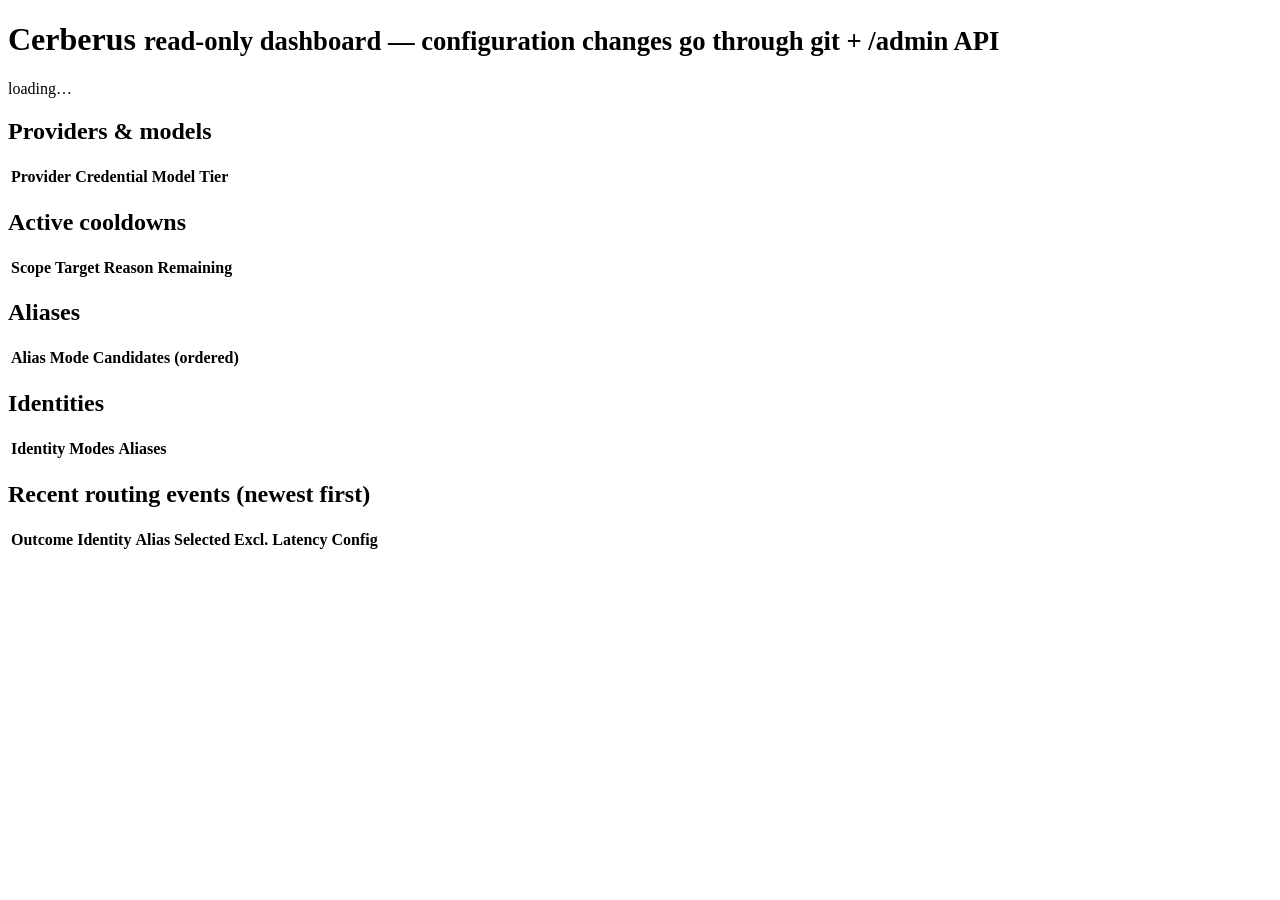
==== src/cerberus/ui/static/index.html @ cc697a65 "checkpoint(s8-s9): unified telemetry and read-only dashboard, hardened Development checkpoint, not a" ====
<!DOCTYPE html>
<!-- Cerberus read-only admin dashboard. Window, not steering wheel:
     this page renders state and NEVER mutates it - GET requests only.
     No inline script or style: CSP (set by the server) allows 'self' assets only. -->
<html lang="en">
<head>
<meta charset="utf-8">
<title>Cerberus</title>
<link rel="stylesheet" href="/admin/ui/app.css">
</head>
<body>
<h1>Cerberus <small>read-only dashboard — configuration changes go through git + /admin API</small></h1>
<div id="meta">loading…</div>
<div class="grid">
  <div>
    <h2>Providers &amp; models</h2>
    <table id="providers"><thead><tr><th>Provider</th><th>Credential</th><th>Model</th><th>Tier</th></tr></thead><tbody></tbody></table>
    <h2>Active cooldowns</h2>
    <table id="cooldowns"><thead><tr><th>Scope</th><th>Target</th><th>Reason</th><th>Remaining</th></tr></thead><tbody></tbody></table>
  </div>
  <div>
    <h2>Aliases</h2>
    <table id="aliases"><thead><tr><th>Alias</th><th>Mode</th><th>Candidates (ordered)</th></tr></thead><tbody></tbody></table>
    <h2>Identities</h2>
    <table id="identities"><thead><tr><th>Identity</th><th>Modes</th><th>Aliases</th></tr></thead><tbody></tbody></table>
  </div>
</div>
<h2>Recent routing events (newest first)</h2>
<table id="events"><thead><tr><th>Outcome</th><th>Identity</th><th>Alias</th><th>Selected</th><th>Excl.</th><th>Latency</th><th>Config</th></tr></thead><tbody></tbody></table>
<script src="/admin/ui/app.js"></script>
</body>
</html>
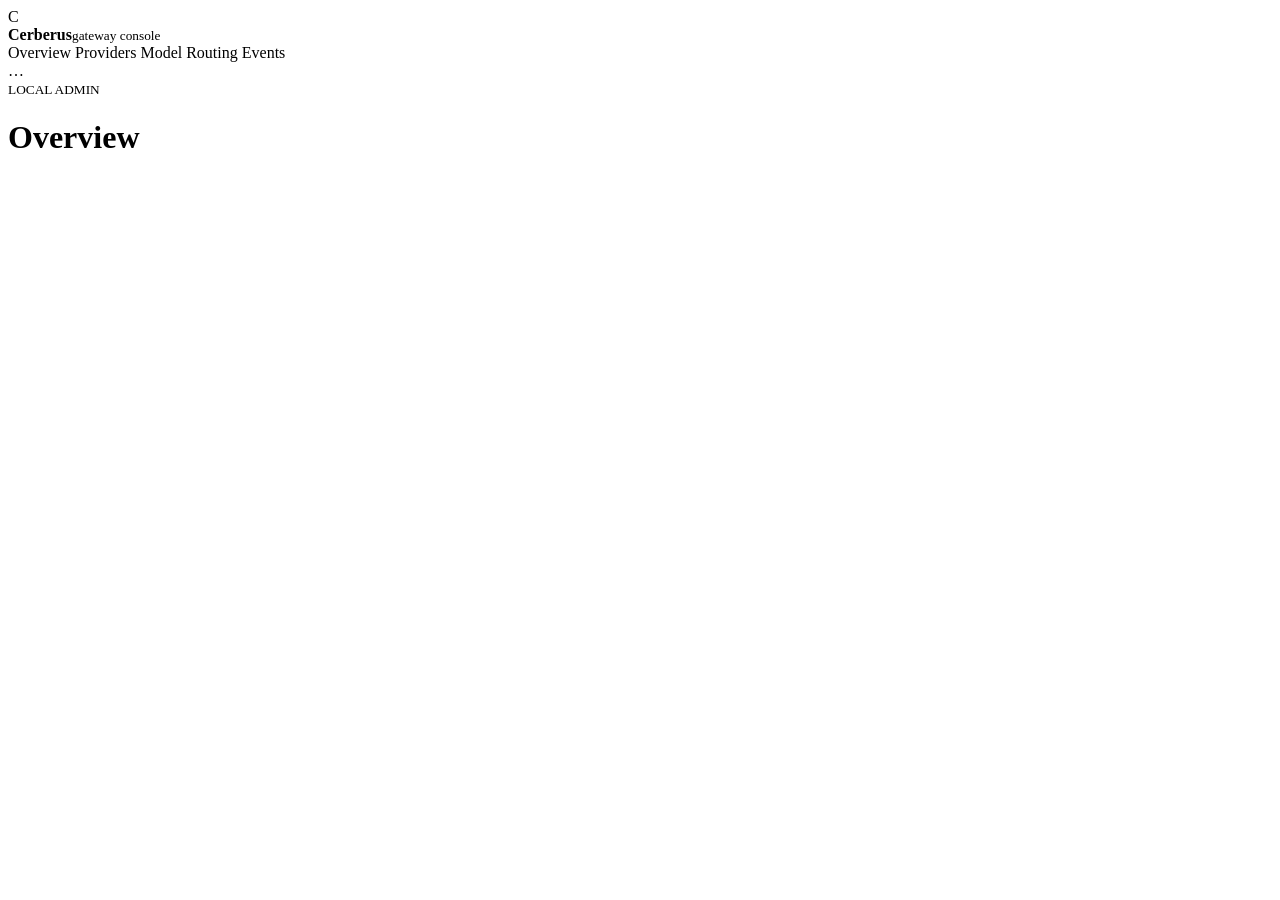
==== commit da8deb03: "feat(console): rich admin console UI (Stage 4) - providers/routing/events Replace the minimal read-o" ====
--- a/src/cerberus/ui/static/index.html
+++ b/src/cerberus/ui/static/index.html
@@ -1,7 +1,8 @@
 <!DOCTYPE html>
-<!-- Cerberus read-only admin dashboard. Window, not steering wheel:
-     this page renders state and NEVER mutates it - GET requests only.
-     No inline script or style: CSP (set by the server) allows 'self' assets only. -->
+<!-- Cerberus admin console. Read + live-probe only: renders state and health,
+     never mutates config (config lifecycle stays git + the /admin API). No inline
+     script/style, no forms; interactive controls are built in app.js and only
+     issue same-origin GETs. CSP is set by the server. -->
 <html lang="en">
 <head>
 <meta charset="utf-8">
@@ -9,24 +10,26 @@
 <link rel="stylesheet" href="/admin/ui/app.css">
 </head>
 <body>
-<h1>Cerberus <small>read-only dashboard — configuration changes go through git + /admin API</small></h1>
-<div id="meta">loading…</div>
-<div class="grid">
-  <div>
-    <h2>Providers &amp; models</h2>
-    <table id="providers"><thead><tr><th>Provider</th><th>Credential</th><th>Model</th><th>Tier</th></tr></thead><tbody></tbody></table>
-    <h2>Active cooldowns</h2>
-    <table id="cooldowns"><thead><tr><th>Scope</th><th>Target</th><th>Reason</th><th>Remaining</th></tr></thead><tbody></tbody></table>
-  </div>
-  <div>
-    <h2>Aliases</h2>
-    <table id="aliases"><thead><tr><th>Alias</th><th>Mode</th><th>Candidates (ordered)</th></tr></thead><tbody></tbody></table>
-    <h2>Identities</h2>
-    <table id="identities"><thead><tr><th>Identity</th><th>Modes</th><th>Aliases</th></tr></thead><tbody></tbody></table>
-  </div>
+<div id="app">
+  <nav id="side">
+    <div class="brand"><span class="logo">C</span><div><b>Cerberus</b><small>gateway console</small></div></div>
+    <a data-view="overview" class="active">Overview</a>
+    <a data-view="providers">Providers</a>
+    <a data-view="routing">Model Routing</a>
+    <a data-view="events">Events</a>
+    <div class="side-foot"><span id="side-health" class="pill">…</span></div>
+  </nav>
+  <main id="main">
+    <header id="topbar">
+      <div><small id="crumb">LOCAL ADMIN</small><h1 id="title">Overview</h1></div>
+      <div id="top-status"></div>
+    </header>
+    <section id="view-overview" class="view"></section>
+    <section id="view-providers" class="view" hidden></section>
+    <section id="view-routing" class="view" hidden></section>
+    <section id="view-events" class="view" hidden></section>
+  </main>
 </div>
-<h2>Recent routing events (newest first)</h2>
-<table id="events"><thead><tr><th>Outcome</th><th>Identity</th><th>Alias</th><th>Selected</th><th>Excl.</th><th>Latency</th><th>Config</th></tr></thead><tbody></tbody></table>
 <script src="/admin/ui/app.js"></script>
 </body>
 </html>
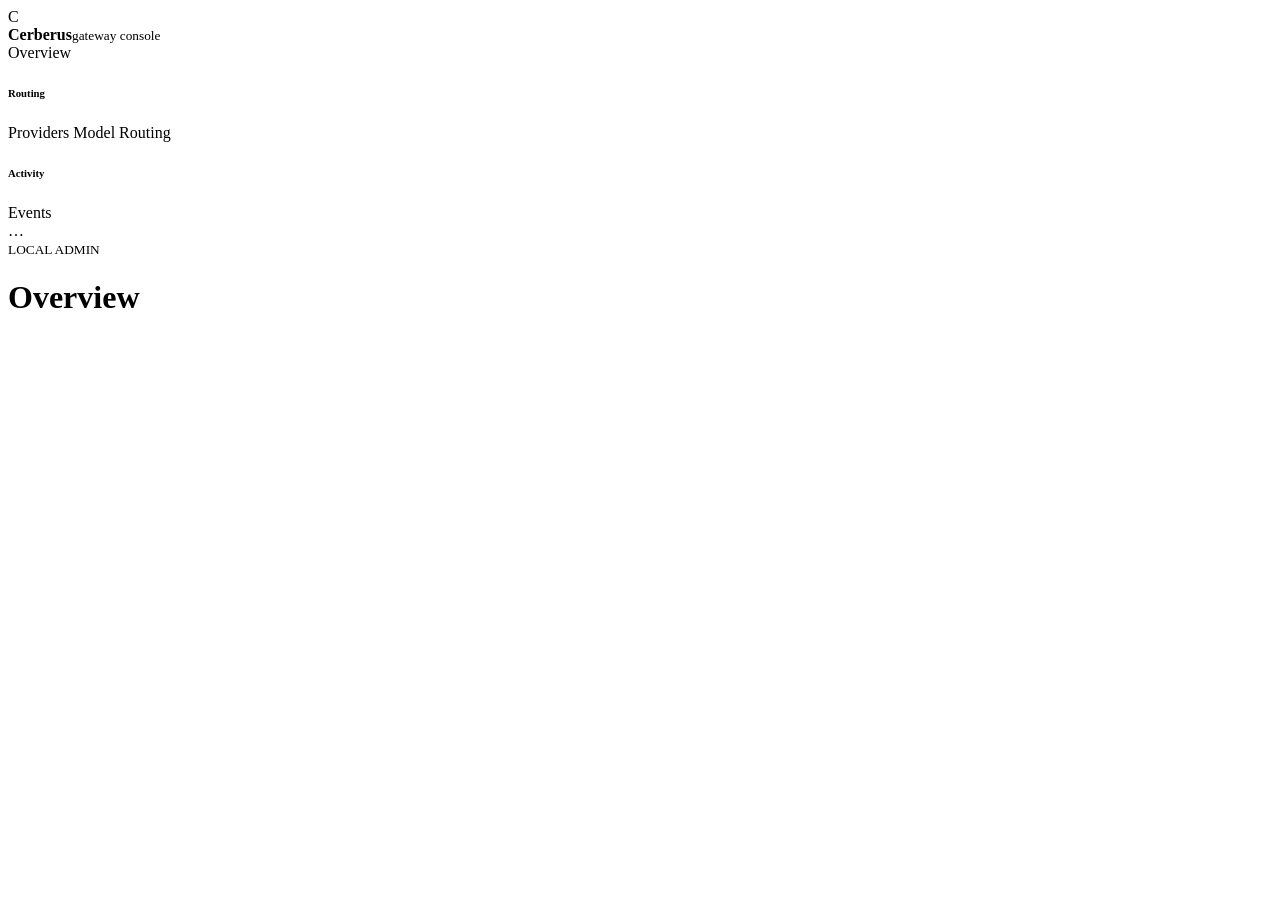
==== commit b126aeee: "feat(ui): reskin admin console — grouped sidebar nav + attention hero, vanilla stack unchanged Opera" ====
--- a/src/cerberus/ui/static/index.html
+++ b/src/cerberus/ui/static/index.html
@@ -13,16 +13,27 @@
 <div id="app">
   <nav id="side">
     <div class="brand"><span class="logo">C</span><div><b>Cerberus</b><small>gateway console</small></div></div>
-    <a data-view="overview" class="active">Overview</a>
-    <a data-view="providers">Providers</a>
-    <a data-view="routing">Model Routing</a>
-    <a data-view="events">Events</a>
+    <div class="navgroup">
+      <a data-view="overview" class="active">Overview</a>
+    </div>
+    <div class="navgroup">
+      <h6>Routing</h6>
+      <a data-view="providers">Providers</a>
+      <a data-view="routing">Model Routing</a>
+    </div>
+    <div class="navgroup">
+      <h6>Activity</h6>
+      <a data-view="events">Events</a>
+    </div>
     <div class="side-foot"><span id="side-health" class="pill">…</span></div>
   </nav>
   <main id="main">
     <header id="topbar">
       <div><small id="crumb">LOCAL ADMIN</small><h1 id="title">Overview</h1></div>
-      <div id="top-status"></div>
+      <div id="top-status-wrap">
+        <div id="top-status"></div>
+        <small id="last-activity" class="muted"></small>
+      </div>
     </header>
     <section id="view-overview" class="view"></section>
     <section id="view-providers" class="view" hidden></section>
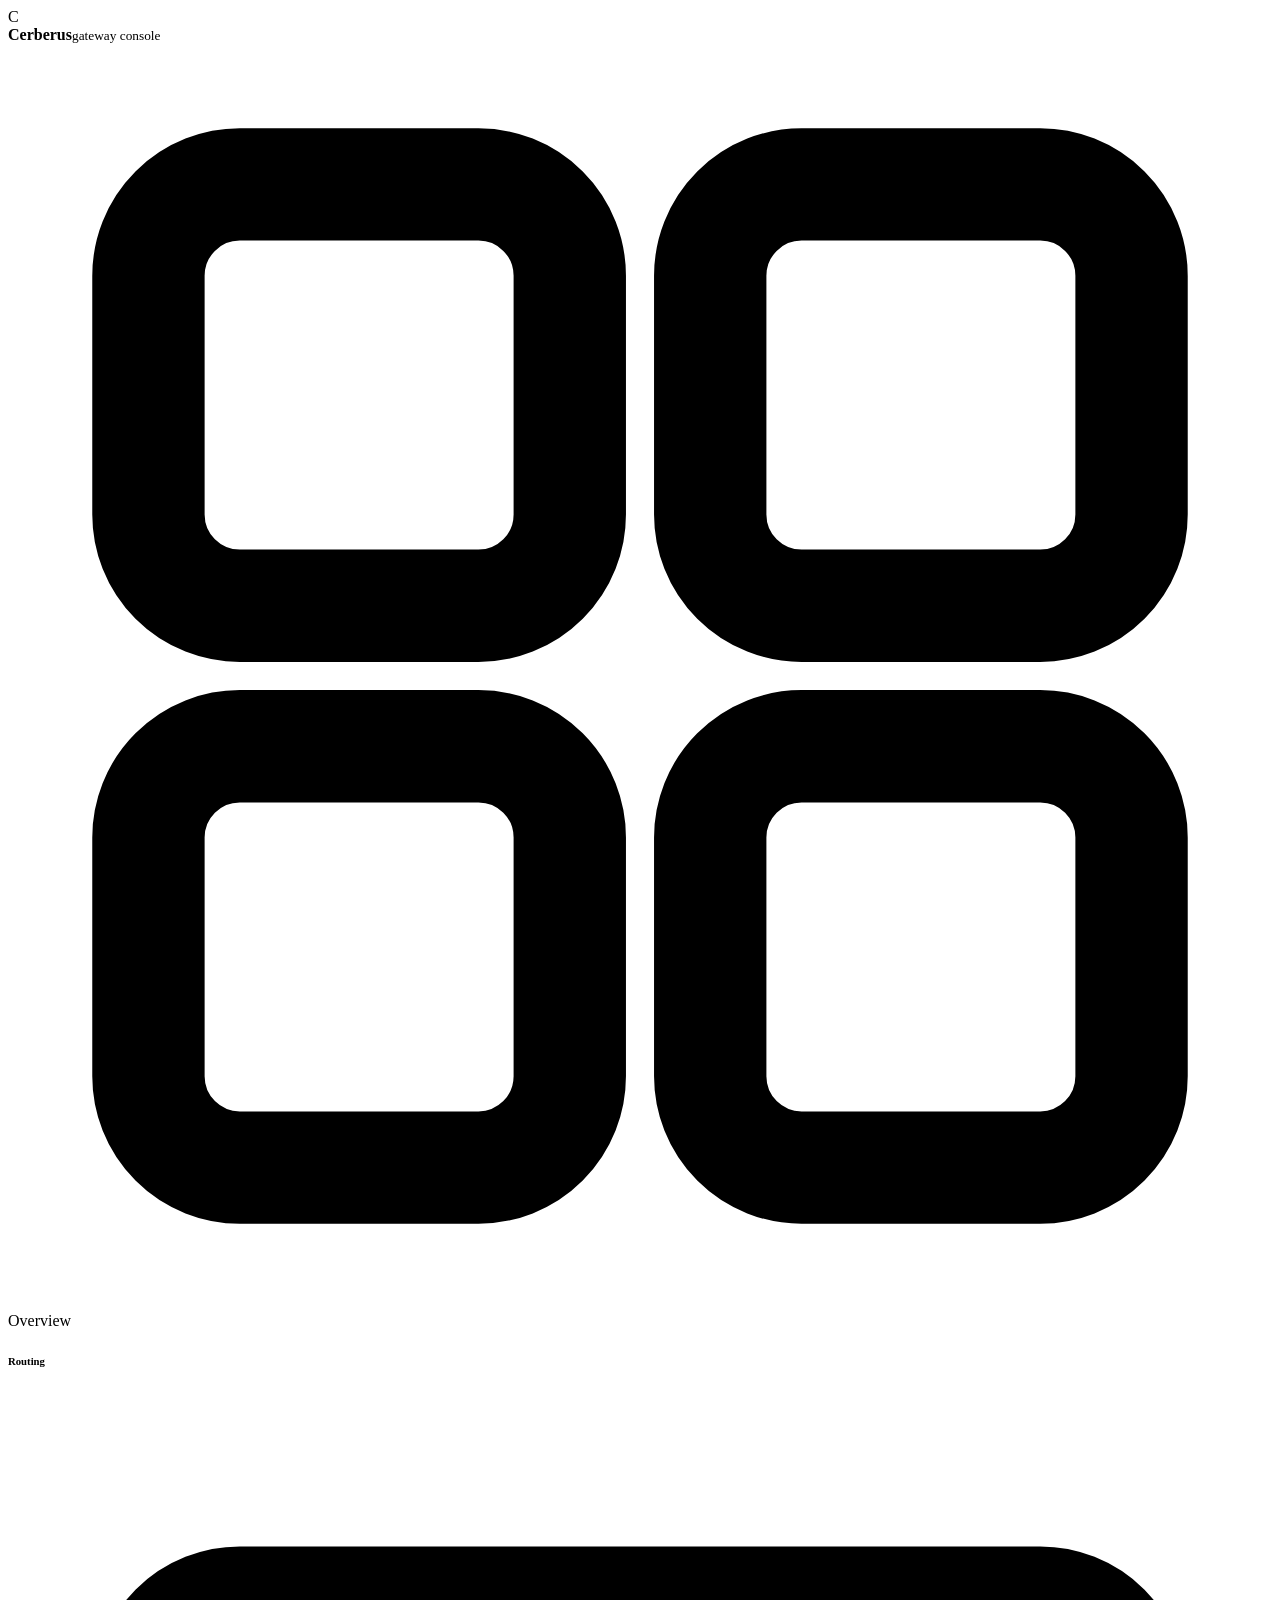
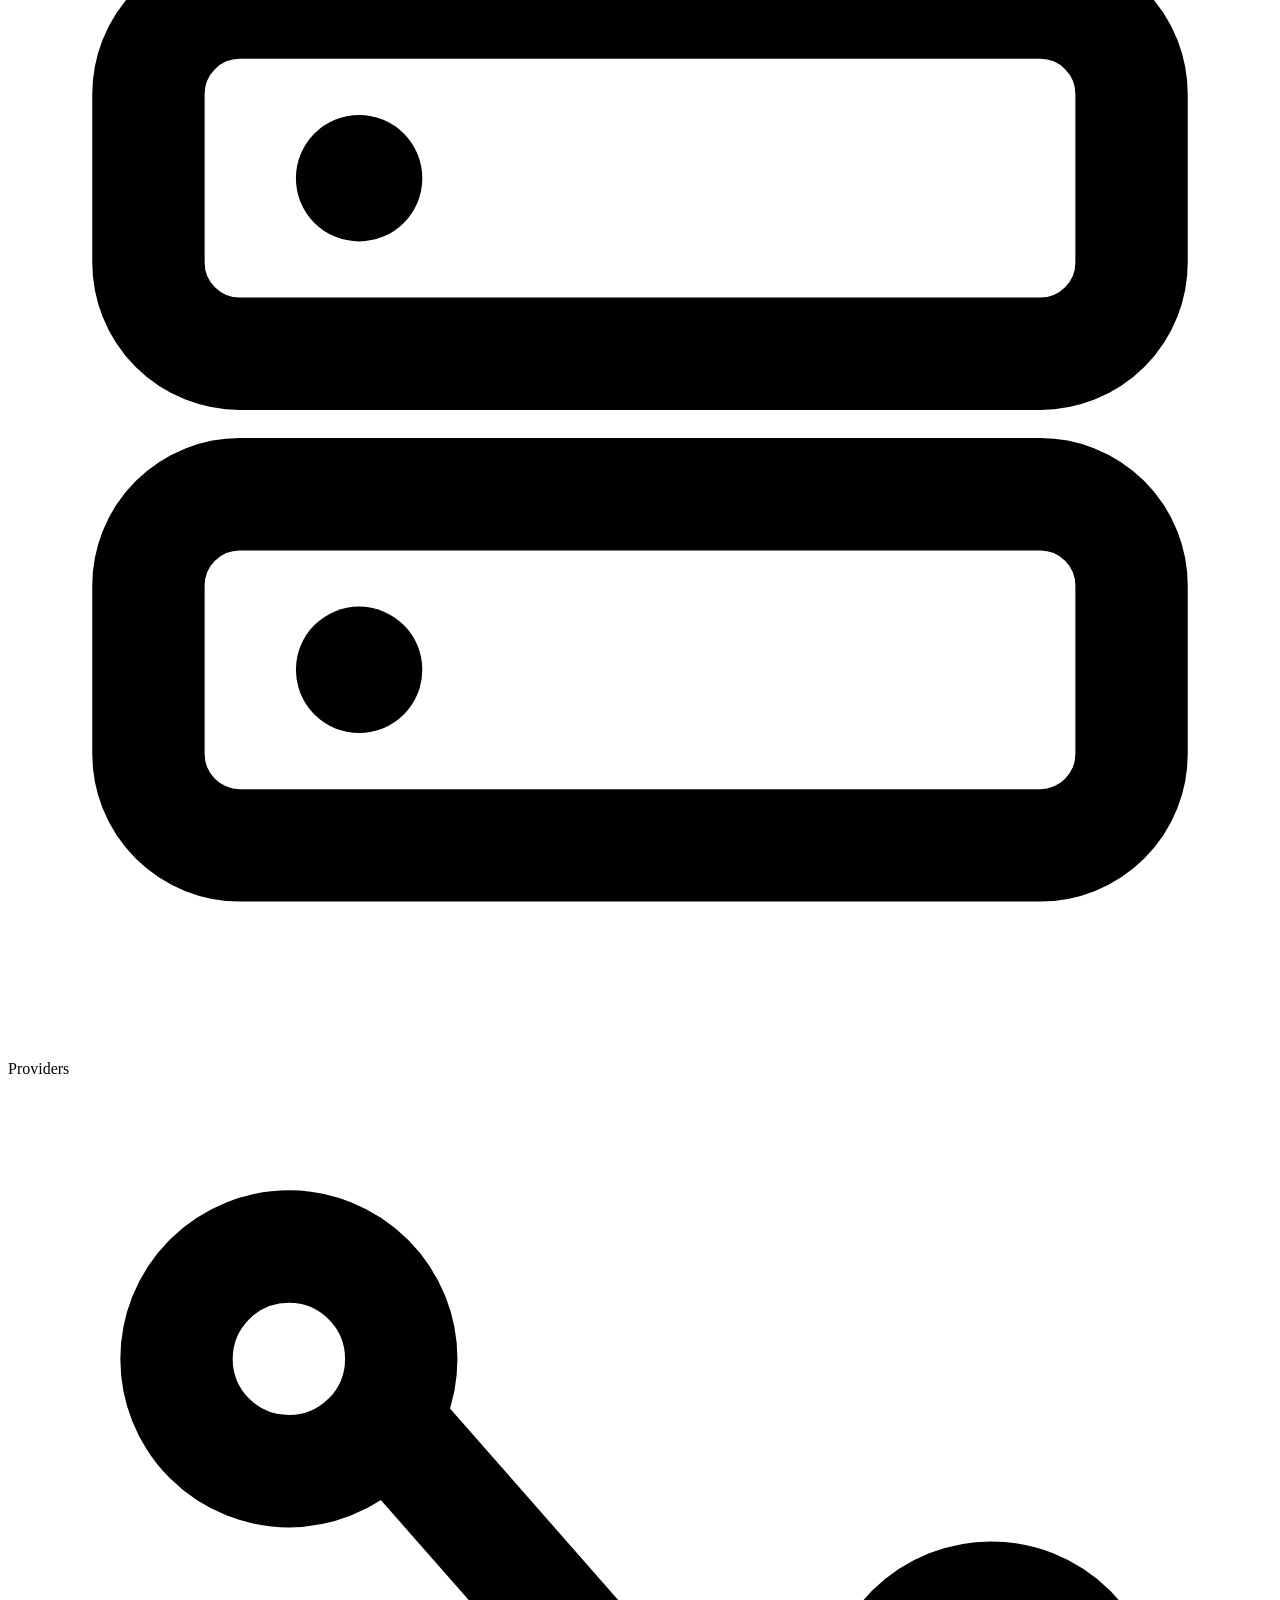
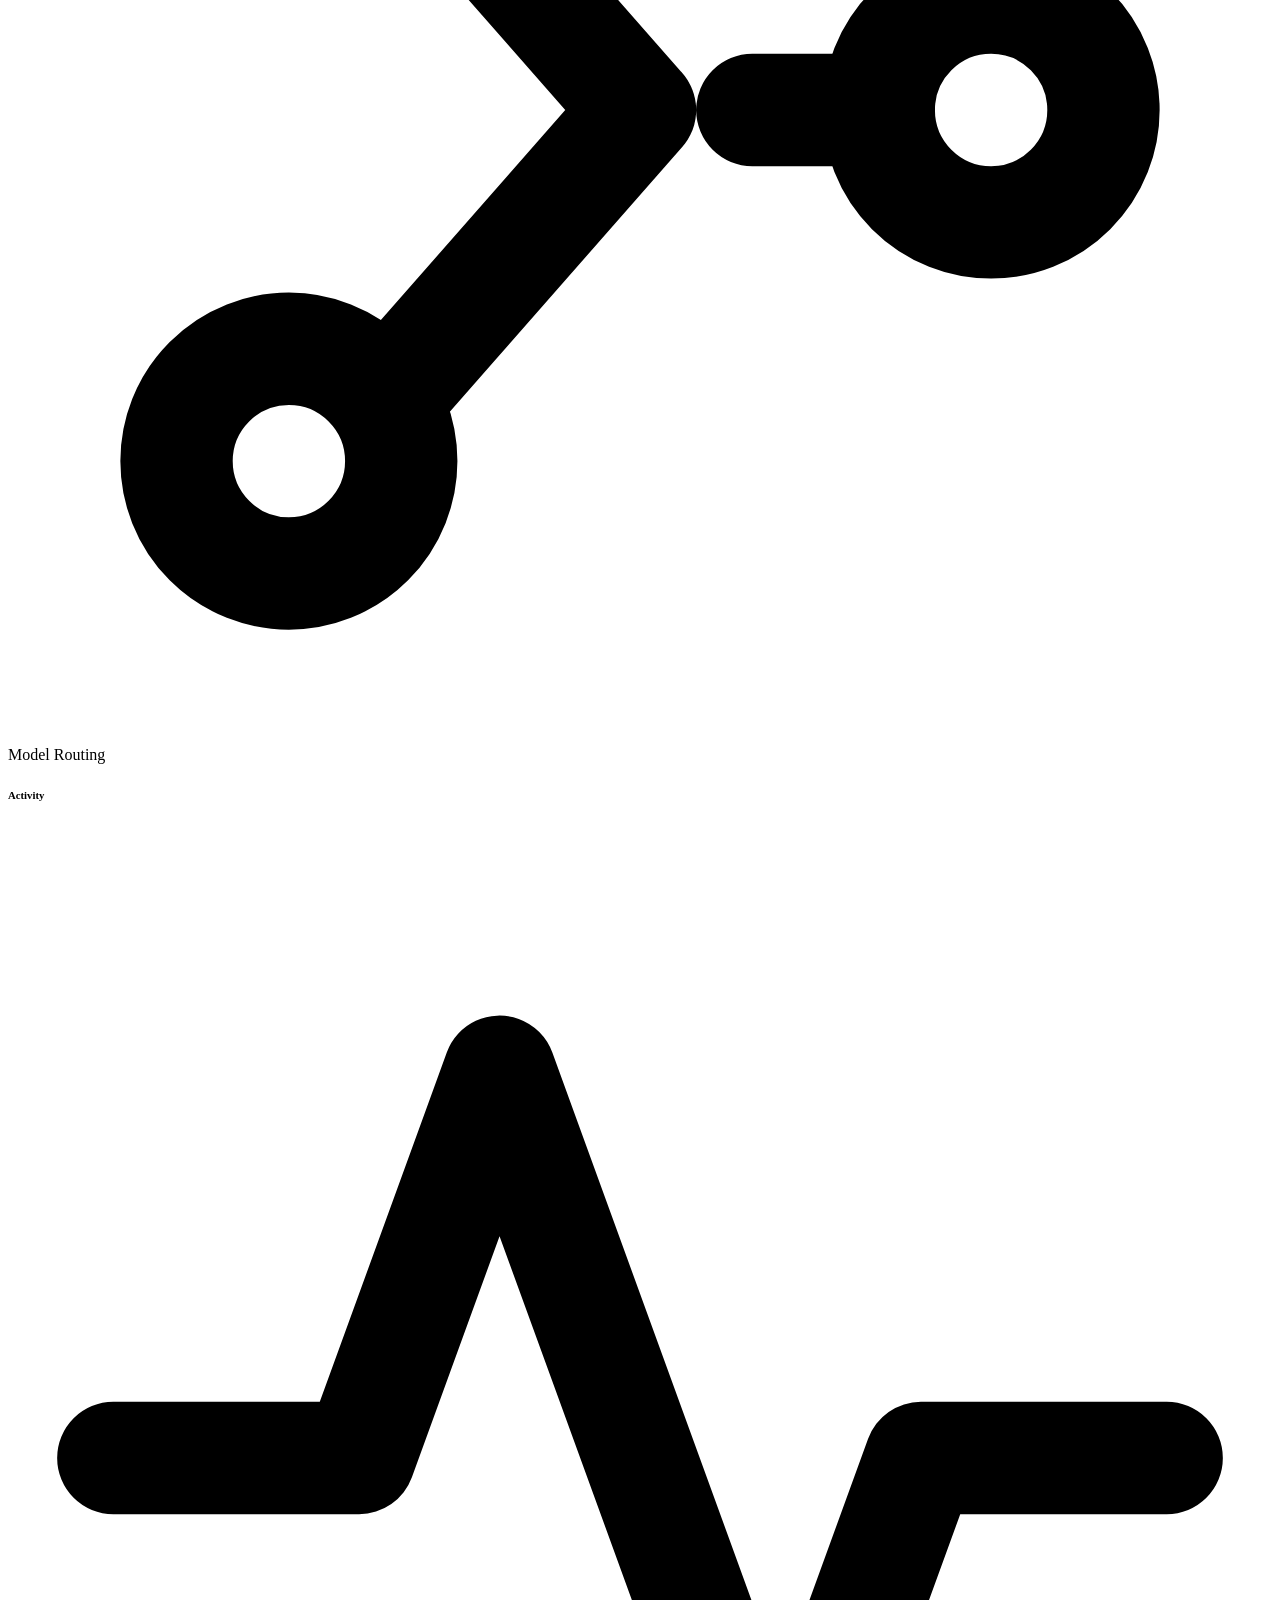
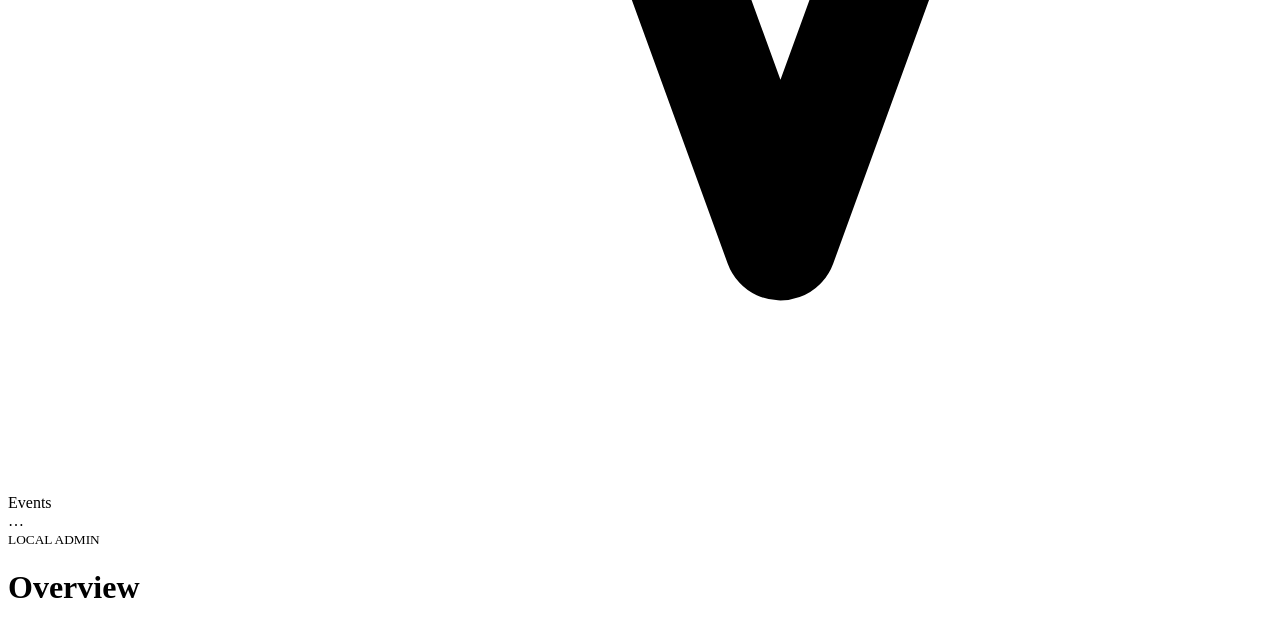
==== commit 763f1b07: "fix(ui): console redesign informed by direct study of two real reference UIs Operator rejected the p" ====
--- a/src/cerberus/ui/static/index.html
+++ b/src/cerberus/ui/static/index.html
@@ -14,16 +14,39 @@
   <nav id="side">
     <div class="brand"><span class="logo">C</span><div><b>Cerberus</b><small>gateway console</small></div></div>
     <div class="navgroup">
-      <a data-view="overview" class="active">Overview</a>
+      <a data-view="overview" class="active">
+        <svg class="nicon" viewBox="0 0 18 18" fill="none" stroke="currentColor" stroke-width="1.6" stroke-linecap="round" stroke-linejoin="round" aria-hidden="true">
+          <rect x="2" y="2" width="6" height="6" rx="1.3"/><rect x="10" y="2" width="6" height="6" rx="1.3"/>
+          <rect x="2" y="10" width="6" height="6" rx="1.3"/><rect x="10" y="10" width="6" height="6" rx="1.3"/>
+        </svg>
+        <span>Overview</span>
+      </a>
     </div>
     <div class="navgroup">
       <h6>Routing</h6>
-      <a data-view="providers">Providers</a>
-      <a data-view="routing">Model Routing</a>
+      <a data-view="providers">
+        <svg class="nicon" viewBox="0 0 18 18" fill="none" stroke="currentColor" stroke-width="1.6" stroke-linecap="round" stroke-linejoin="round" aria-hidden="true">
+          <rect x="2" y="3" width="14" height="5" rx="1.3"/><rect x="2" y="10" width="14" height="5" rx="1.3"/>
+          <circle cx="5" cy="5.5" r=".9" fill="currentColor" stroke="none"/><circle cx="5" cy="12.5" r=".9" fill="currentColor" stroke="none"/>
+        </svg>
+        <span>Providers</span>
+      </a>
+      <a data-view="routing">
+        <svg class="nicon" viewBox="0 0 18 18" fill="none" stroke="currentColor" stroke-width="1.6" stroke-linecap="round" stroke-linejoin="round" aria-hidden="true">
+          <circle cx="4" cy="4" r="1.6"/><circle cx="4" cy="14" r="1.6"/><circle cx="14" cy="9" r="1.6"/>
+          <path d="M5.4 4.9 L9 9 M5.4 13.1 L9 9 M10.6 9 L12.4 9"/>
+        </svg>
+        <span>Model Routing</span>
+      </a>
     </div>
     <div class="navgroup">
       <h6>Activity</h6>
-      <a data-view="events">Events</a>
+      <a data-view="events">
+        <svg class="nicon" viewBox="0 0 18 18" fill="none" stroke="currentColor" stroke-width="1.6" stroke-linecap="round" stroke-linejoin="round" aria-hidden="true">
+          <polyline points="1.5,9 5,9 7,3.5 11,14.5 13,9 16.5,9"/>
+        </svg>
+        <span>Events</span>
+      </a>
     </div>
     <div class="side-foot"><span id="side-health" class="pill">…</span></div>
   </nav>
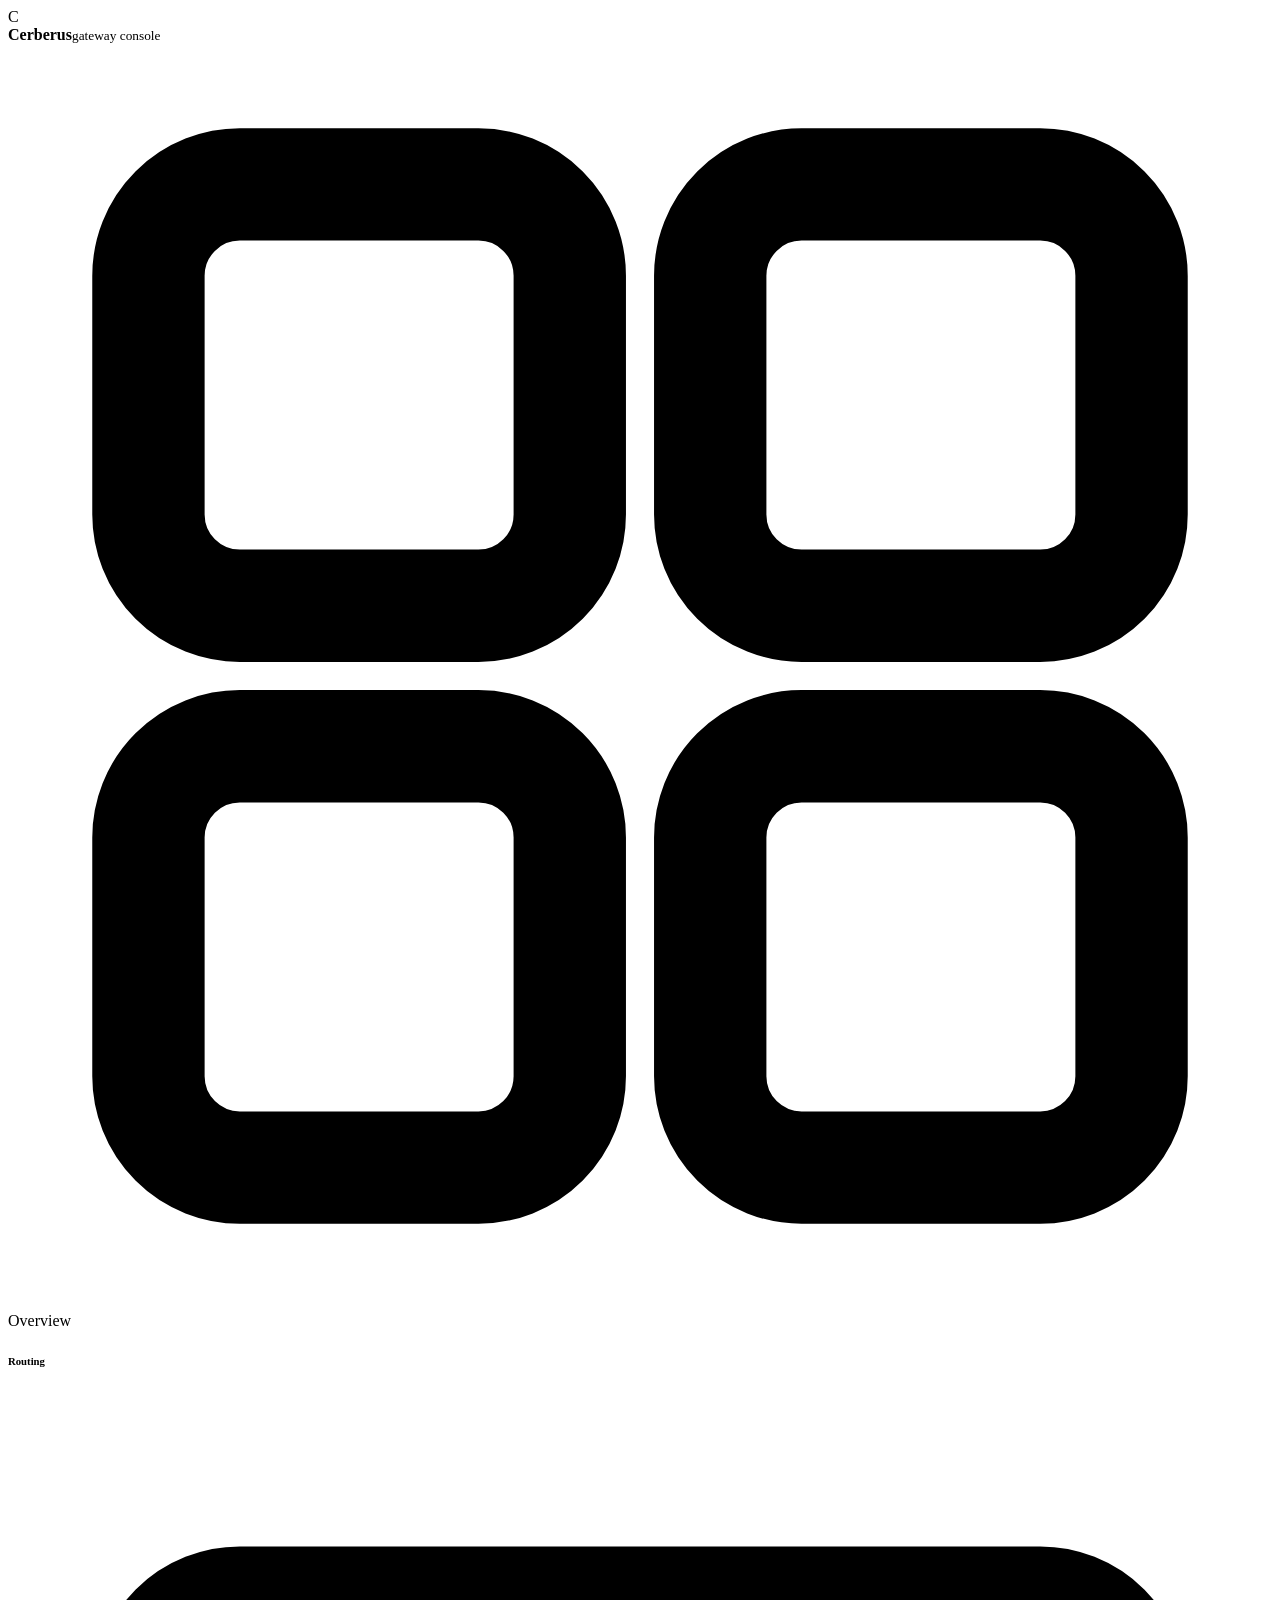
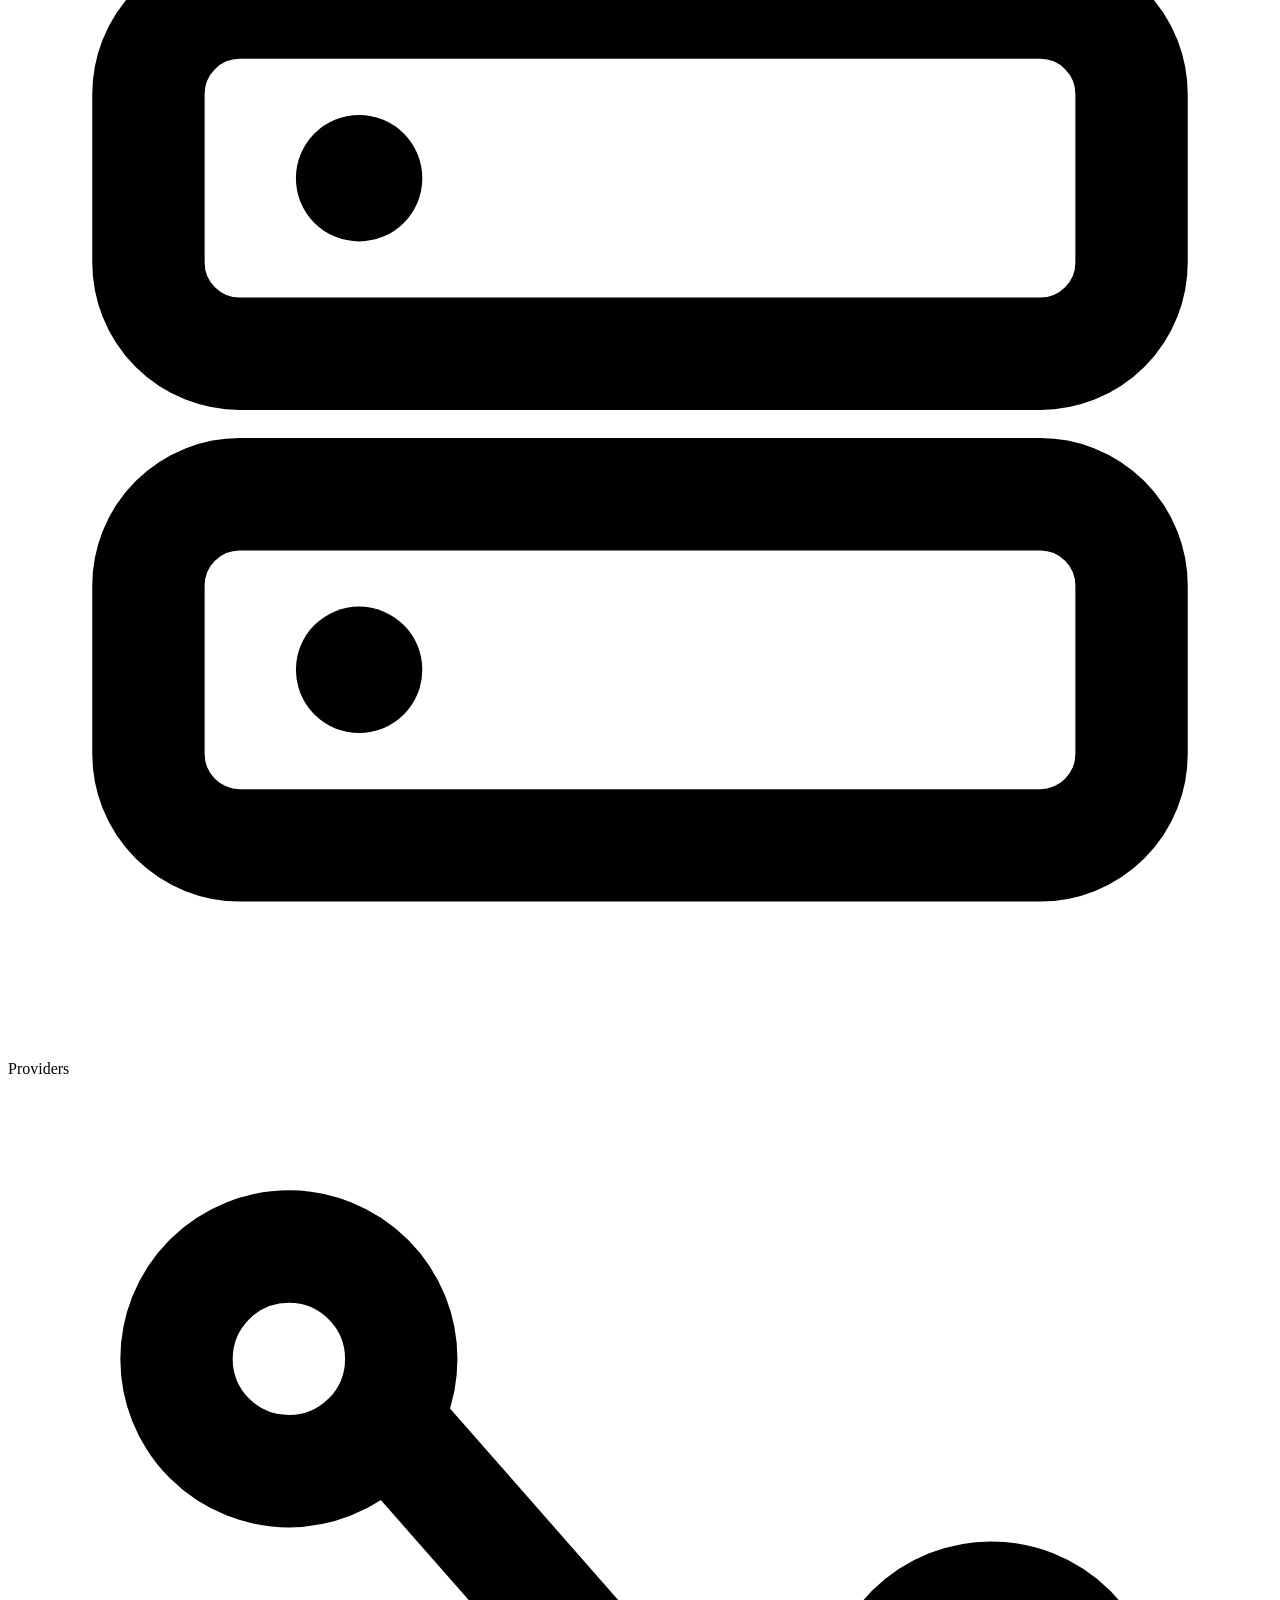
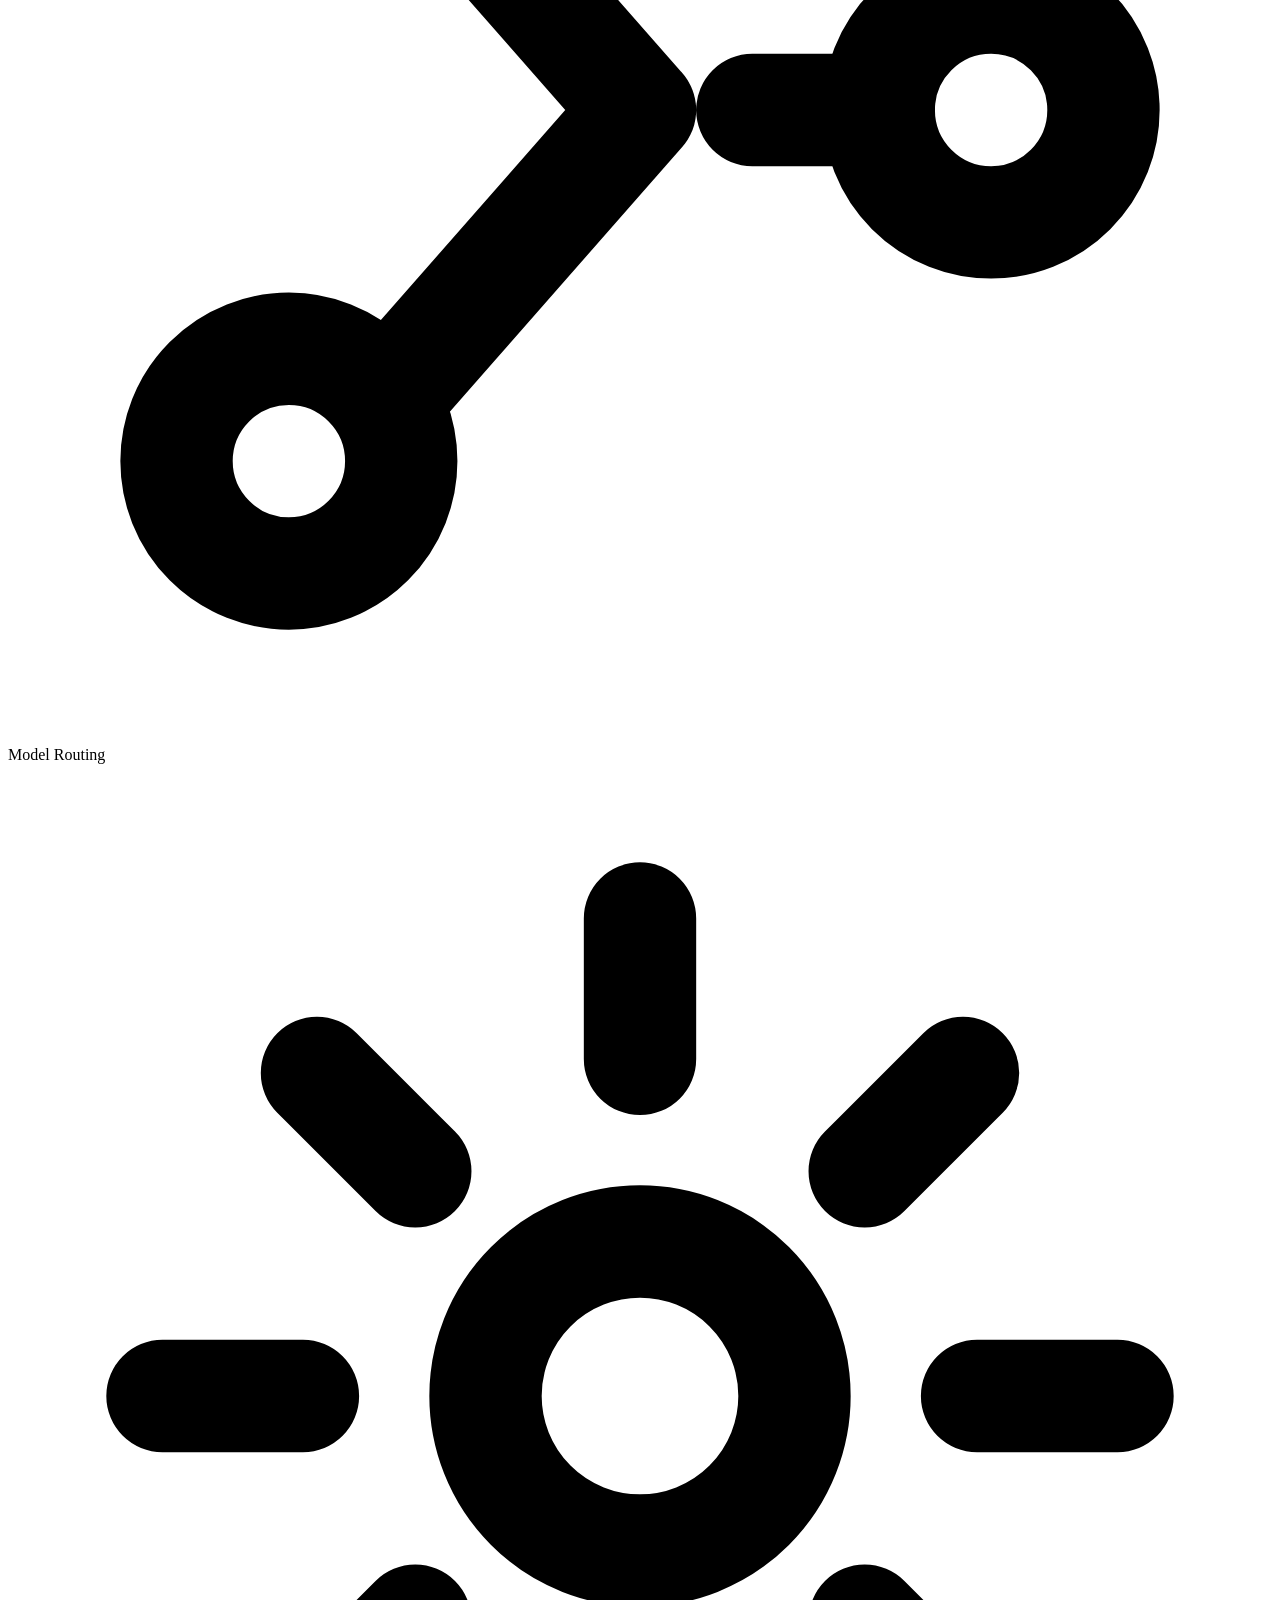
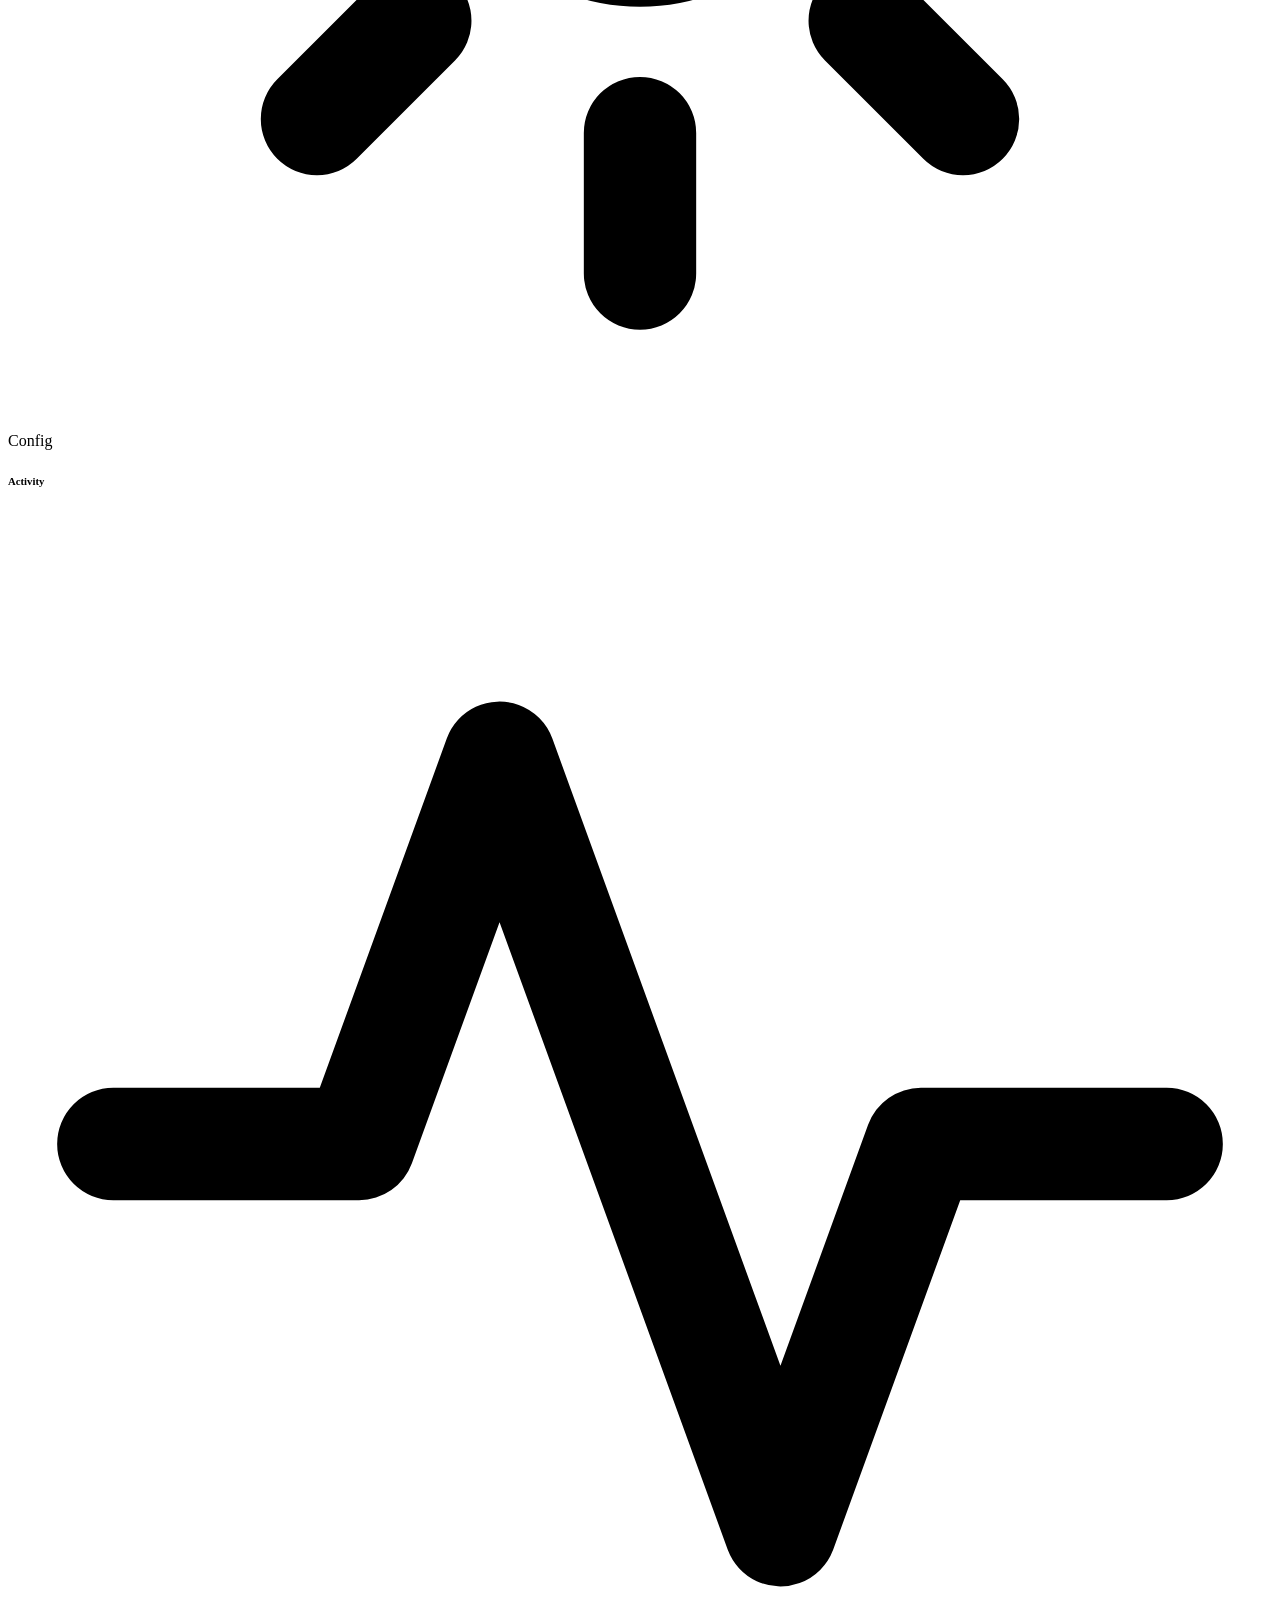
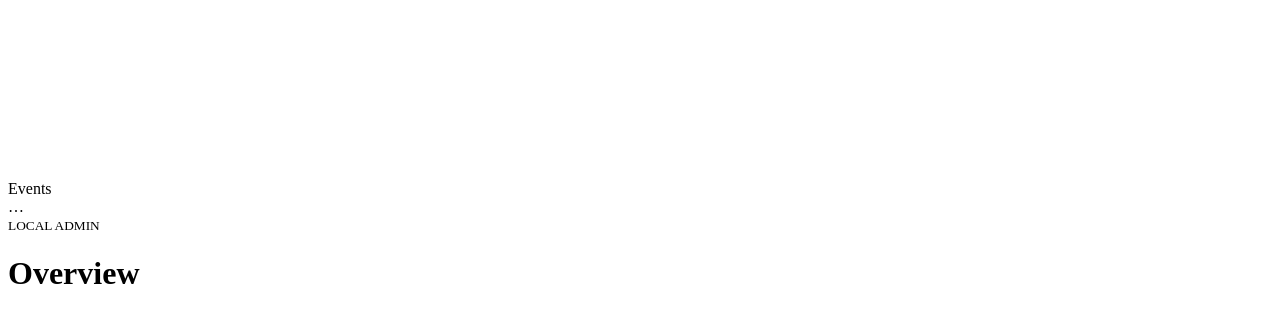
==== commit 10598232: "feat(admin): browser config editor — narrow allow-listed write path, CSRF on all mutations Operator " ====
--- a/src/cerberus/ui/static/index.html
+++ b/src/cerberus/ui/static/index.html
@@ -1,8 +1,10 @@
 <!DOCTYPE html>
-<!-- Cerberus admin console. Read + live-probe only: renders state and health,
-     never mutates config (config lifecycle stays git + the /admin API). No inline
-     script/style, no forms; interactive controls are built in app.js and only
-     issue same-origin GETs. CSP is set by the server. -->
+<!-- Cerberus admin console. Read + live-probe, plus one narrow, allow-listed
+     config write path (provider cooldowns/health-probe mode; secrets and
+     structural fields are locked). No inline script/style, no native
+     form-submission markup; interactive controls are built in app.js and
+     issue same-origin
+     requests only, CSRF-guarded for every write. CSP is set by the server. -->
 <html lang="en">
 <head>
 <meta charset="utf-8">
@@ -38,6 +40,13 @@
         </svg>
         <span>Model Routing</span>
       </a>
+      <a data-view="config">
+        <svg class="nicon" viewBox="0 0 18 18" fill="none" stroke="currentColor" stroke-width="1.6" stroke-linecap="round" stroke-linejoin="round" aria-hidden="true">
+          <circle cx="9" cy="9" r="2.2"/>
+          <path d="M9 2.2v2M9 13.8v2M2.2 9h2M13.8 9h2M4.4 4.4l1.4 1.4M12.2 12.2l1.4 1.4M4.4 13.6l1.4-1.4M12.2 5.8l1.4-1.4"/>
+        </svg>
+        <span>Config</span>
+      </a>
     </div>
     <div class="navgroup">
       <h6>Activity</h6>
@@ -62,7 +71,18 @@
     <section id="view-providers" class="view" hidden></section>
     <section id="view-routing" class="view" hidden></section>
     <section id="view-events" class="view" hidden></section>
+    <section id="view-config" class="view" hidden></section>
   </main>
+  <footer id="config-actionbar" class="action-bar" hidden>
+    <div class="action-meta">
+      <strong id="dirtyState">No changes</strong>
+    </div>
+    <div id="configMessage" class="message-area"></div>
+    <div class="action-buttons">
+      <button id="validateButton" class="secondary-button" type="button">Validate</button>
+      <button id="applyButton" class="primary-button" type="button" disabled>Apply</button>
+    </div>
+  </footer>
 </div>
 <script src="/admin/ui/app.js"></script>
 </body>
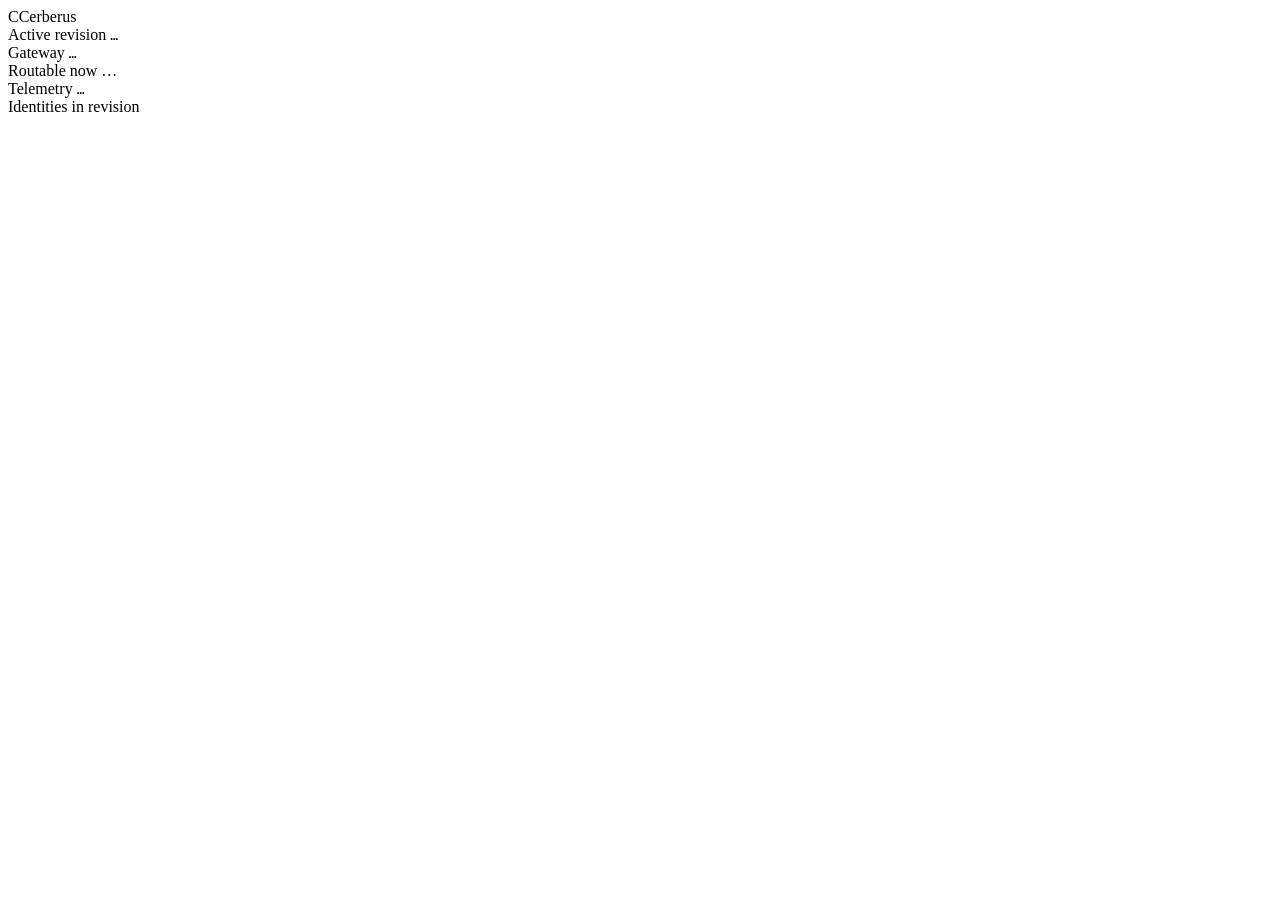
==== commit c871f300: "console: frozen shell + bootstrap first-run control plane Rebuilds the admin console as the frozen U" ====
--- a/src/cerberus/ui/static/index.html
+++ b/src/cerberus/ui/static/index.html
@@ -1,88 +1,75 @@
 <!DOCTYPE html>
-<!-- Cerberus admin console. Read + live-probe, plus one narrow, allow-listed
-     config write path (provider cooldowns/health-probe mode; secrets and
-     structural fields are locked). No inline script/style, no native
-     form-submission markup; interactive controls are built in app.js and
-     issue same-origin
-     requests only, CSRF-guarded for every write. CSP is set by the server. -->
+<!-- Cerberus console — the frozen console shell (PR #12): revision/checksum/
+     routable header, fixed navigation, first-run bring-up, and the candidate
+     lifecycle. Read + live-probe, plus one narrow, allow-listed config write
+     path (provider cooldowns/health-probe mode; secrets and structural fields
+     are locked). No inline script/style, no native form-submission markup;
+     every field control is built in app.js and issues same-origin requests
+     only, CSRF-guarded for every write. CSP is set by the server. -->
 <html lang="en">
 <head>
 <meta charset="utf-8">
+<meta name="viewport" content="width=device-width, initial-scale=1">
 <title>Cerberus</title>
 <link rel="stylesheet" href="/admin/ui/app.css">
 </head>
 <body>
 <div id="app">
-  <nav id="side">
-    <div class="brand"><span class="logo">C</span><div><b>Cerberus</b><small>gateway console</small></div></div>
-    <div class="navgroup">
-      <a data-view="overview" class="active">
-        <svg class="nicon" viewBox="0 0 18 18" fill="none" stroke="currentColor" stroke-width="1.6" stroke-linecap="round" stroke-linejoin="round" aria-hidden="true">
-          <rect x="2" y="2" width="6" height="6" rx="1.3"/><rect x="10" y="2" width="6" height="6" rx="1.3"/>
-          <rect x="2" y="10" width="6" height="6" rx="1.3"/><rect x="10" y="10" width="6" height="6" rx="1.3"/>
-        </svg>
-        <span>Overview</span>
-      </a>
+
+  <header id="topbar">
+    <div class="brand"><span class="logo">C</span><span class="brandname">Cerberus</span></div>
+    <div class="factbar">
+      <div class="fact">
+        <span class="fact-label" id="revisionLabel">Active revision</span>
+        <span class="fact-value">
+          <code id="revisionValue">&hellip;</code>
+          <code class="fact-sub" id="revisionChecksum"></code>
+        </span>
+      </div>
+      <div class="fact">
+        <span class="fact-label">Gateway</span>
+        <span class="fact-value"><code id="gatewayValue">&hellip;</code></span>
+      </div>
+      <div class="fact fact-last">
+        <span class="fact-label">Routable now</span>
+        <span class="fact-value"><span class="fact-plain" id="routableValue">&hellip;</span></span>
+      </div>
     </div>
-    <div class="navgroup">
-      <h6>Routing</h6>
-      <a data-view="providers">
-        <svg class="nicon" viewBox="0 0 18 18" fill="none" stroke="currentColor" stroke-width="1.6" stroke-linecap="round" stroke-linejoin="round" aria-hidden="true">
-          <rect x="2" y="3" width="14" height="5" rx="1.3"/><rect x="2" y="10" width="14" height="5" rx="1.3"/>
-          <circle cx="5" cy="5.5" r=".9" fill="currentColor" stroke="none"/><circle cx="5" cy="12.5" r=".9" fill="currentColor" stroke="none"/>
-        </svg>
-        <span>Providers</span>
-      </a>
-      <a data-view="routing">
-        <svg class="nicon" viewBox="0 0 18 18" fill="none" stroke="currentColor" stroke-width="1.6" stroke-linecap="round" stroke-linejoin="round" aria-hidden="true">
-          <circle cx="4" cy="4" r="1.6"/><circle cx="4" cy="14" r="1.6"/><circle cx="14" cy="9" r="1.6"/>
-          <path d="M5.4 4.9 L9 9 M5.4 13.1 L9 9 M10.6 9 L12.4 9"/>
-        </svg>
-        <span>Model Routing</span>
-      </a>
-      <a data-view="config">
-        <svg class="nicon" viewBox="0 0 18 18" fill="none" stroke="currentColor" stroke-width="1.6" stroke-linecap="round" stroke-linejoin="round" aria-hidden="true">
-          <circle cx="9" cy="9" r="2.2"/>
-          <path d="M9 2.2v2M9 13.8v2M2.2 9h2M13.8 9h2M4.4 4.4l1.4 1.4M12.2 12.2l1.4 1.4M4.4 13.6l1.4-1.4M12.2 5.8l1.4-1.4"/>
-        </svg>
-        <span>Config</span>
-      </a>
+    <div class="fact fact-telemetry">
+      <span class="fact-label">Telemetry</span>
+      <span class="fact-value"><code id="telemetryValue">&hellip;</code></span>
     </div>
-    <div class="navgroup">
-      <h6>Activity</h6>
-      <a data-view="events">
-        <svg class="nicon" viewBox="0 0 18 18" fill="none" stroke="currentColor" stroke-width="1.6" stroke-linecap="round" stroke-linejoin="round" aria-hidden="true">
-          <polyline points="1.5,9 5,9 7,3.5 11,14.5 13,9 16.5,9"/>
-        </svg>
-        <span>Events</span>
-      </a>
+  </header>
+
+  <div id="shell">
+    <nav id="side" aria-label="Console sections">
+      <div id="navlist"></div>
+      <div class="side-foot">
+        <span class="fact-label">Identities in revision</span>
+        <div id="identityList"></div>
+      </div>
+    </nav>
+
+    <main id="main">
+      <section id="bringup" class="bringup" hidden></section>
+      <div id="viewhead" class="viewhead" hidden></div>
+      <section id="viewbody" class="viewbody"></section>
+    </main>
+  </div>
+
+  <footer id="candidateBar" class="action-bar" hidden>
+    <div class="action-meta">
+      <strong id="candidateState">No candidate staged</strong>
+      <small id="candidateDetail" class="muted"></small>
     </div>
-    <div class="side-foot"><span id="side-health" class="pill">…</span></div>
-  </nav>
-  <main id="main">
-    <header id="topbar">
-      <div><small id="crumb">LOCAL ADMIN</small><h1 id="title">Overview</h1></div>
-      <div id="top-status-wrap">
-        <div id="top-status"></div>
-        <small id="last-activity" class="muted"></small>
-      </div>
-    </header>
-    <section id="view-overview" class="view"></section>
-    <section id="view-providers" class="view" hidden></section>
-    <section id="view-routing" class="view" hidden></section>
-    <section id="view-events" class="view" hidden></section>
-    <section id="view-config" class="view" hidden></section>
-  </main>
-  <footer id="config-actionbar" class="action-bar" hidden>
-    <div class="action-meta">
-      <strong id="dirtyState">No changes</strong>
-    </div>
-    <div id="configMessage" class="message-area"></div>
+    <div id="candidateMessage" class="message-area"></div>
     <div class="action-buttons">
+      <button id="discardButton" class="destructive-button" type="button">Discard candidate</button>
       <button id="validateButton" class="secondary-button" type="button">Validate</button>
-      <button id="applyButton" class="primary-button" type="button" disabled>Apply</button>
+      <button id="activateButton" class="primary-button" type="button" disabled>Activate</button>
     </div>
   </footer>
+
 </div>
 <script src="/admin/ui/app.js"></script>
 </body>
